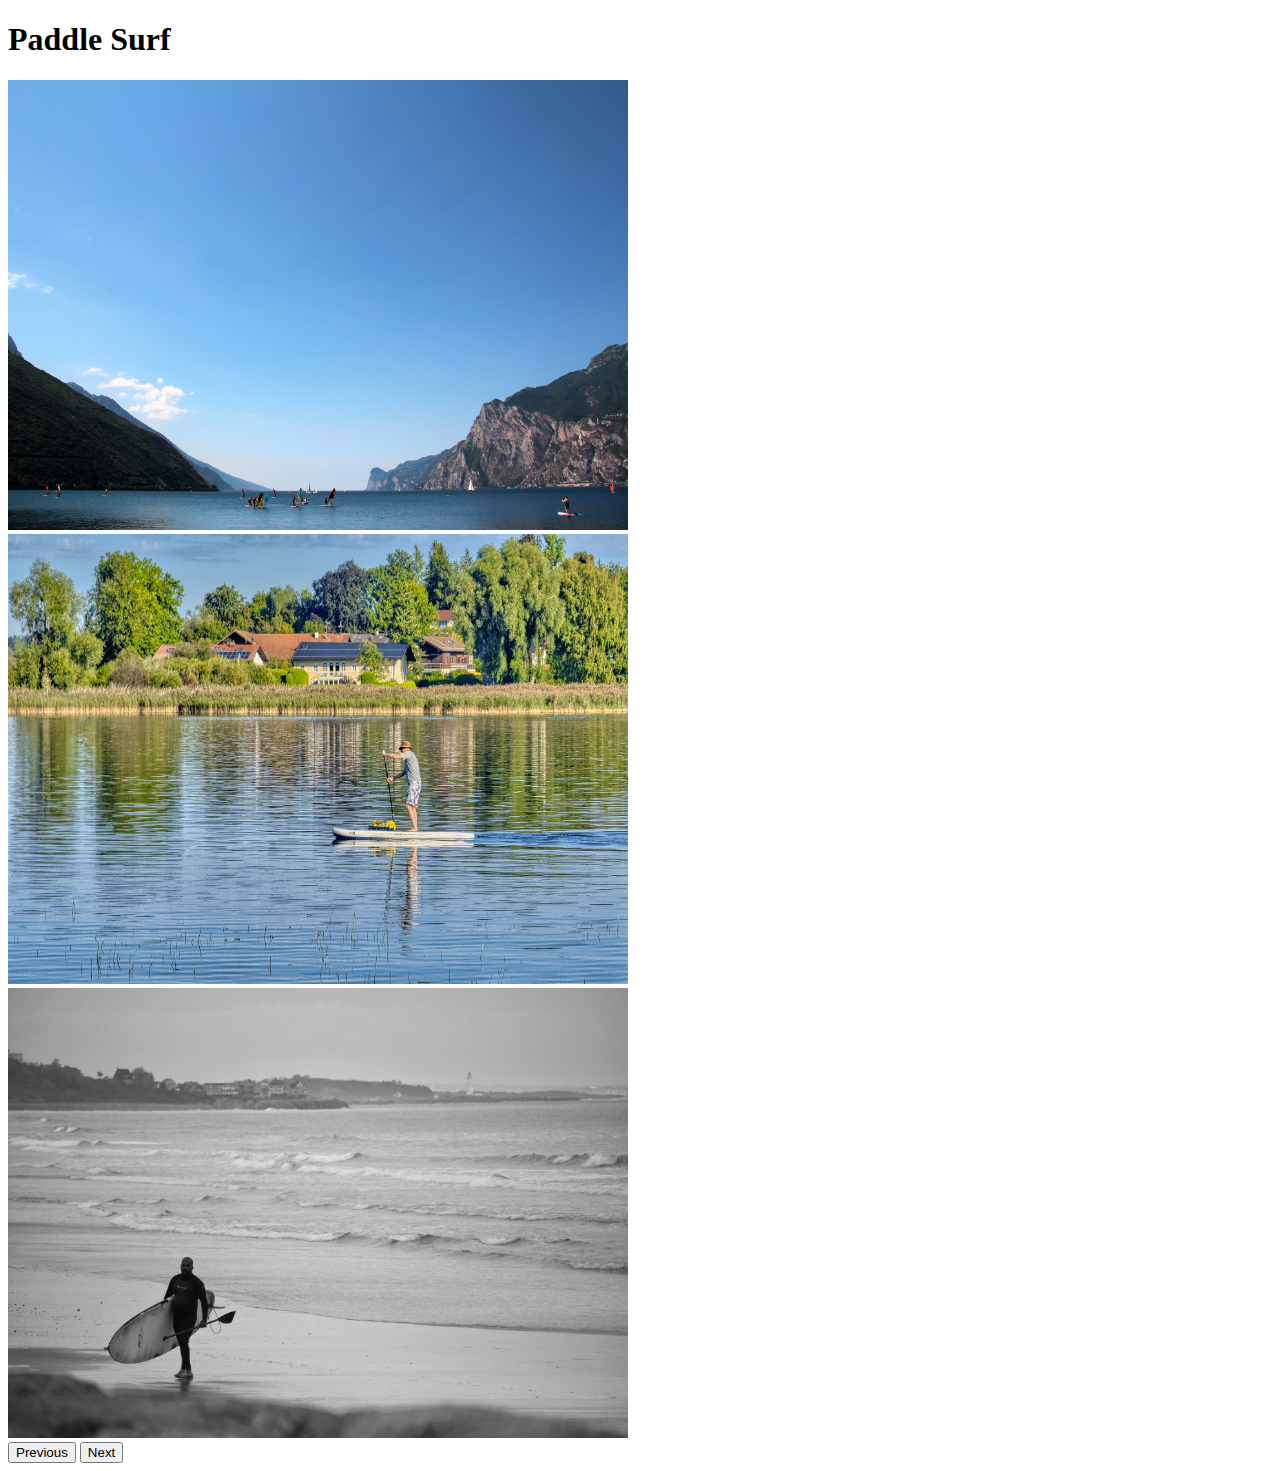
==== index.html @ dfdb258c "create index.html" ====
<!doctype html>
<html lang="en">
  <head>
    <!-- Required meta tags -->
    <meta charset="utf-8">
    <meta name="viewport" content="width=device-width, initial-scale=1">

    <!-- Bootstrap CSS -->
    <link href="https://cdn.jsdelivr.net/npm/bootstrap@5.0.0-beta2/dist/css/bootstrap.min.css" rel="stylesheet" integrity="sha384-BmbxuPwQa2lc/FVzBcNJ7UAyJxM6wuqIj61tLrc4wSX0szH/Ev+nYRRuWlolflfl" crossorigin="anonymous">

    <title>Welcome!</title>
  </head>
  <body>
    <h1>Paddle Surf</h1>
      <div class="container">
          <div class="row">
              <div class="colection12">
                <div id="carouselExampleControls" class="carousel slide" data-bs-ride="carousel">
                    <div class="carousel-inner">
                      <div class="carousel-item active">
                        <img src="./img/garda-2725340_1920.jpg" class="d-block w-100" width="620px" height="450px">
                      </div>
                      <div class="carousel-item">
                        <img src="./img/stand-paddle-5550819_1920.jpg" class="d-block w-100"width="620px" height="450px" >
                      </div>
                      <div class="carousel-item">
                        <img src="./img/surf-3456114_1920.jpg" class="d-block w-100" width="620px" height="450px">
                      </div>
                    </div>
                    <button class="carousel-control-prev" type="button" data-bs-target="#carouselExampleControls"  data-bs-slide="prev">
                      <span class="carousel-control-prev-icon" aria-hidden="true"></span>
                      <span class="visually-hidden">Previous</span>
                    </button>
                    <button class="carousel-control-next" type="button" data-bs-target="#carouselExampleControls"  data-bs-slide="next">
                      <span class="carousel-control-next-icon" aria-hidden="true"></span>
                      <span class="visually-hidden">Next</span>
                    </button>
                  </div>

              </div>
         </div>
     </div>


    <!-- Optional JavaScript; choose one of the two! -->

    <!-- Option 1: Bootstrap Bundle with Popper -->
    <script src="https://cdn.jsdelivr.net/npm/bootstrap@5.0.0-beta2/dist/js/bootstrap.bundle.min.js" integrity="sha384-b5kHyXgcpbZJO/tY9Ul7kGkf1S0CWuKcCD38l8YkeH8z8QjE0GmW1gYU5S9FOnJ0" crossorigin="anonymous"></script>

    <!-- Option 2: Separate Popper and Bootstrap JS -->
    <!--
    <script src="https://cdn.jsdelivr.net/npm/@popperjs/core@2.6.0/dist/umd/popper.min.js" integrity="sha384-KsvD1yqQ1/1+IA7gi3P0tyJcT3vR+NdBTt13hSJ2lnve8agRGXTTyNaBYmCR/Nwi" crossorigin="anonymous"></script>
    <script src="https://cdn.jsdelivr.net/npm/bootstrap@5.0.0-beta2/dist/js/bootstrap.min.js" integrity="sha384-nsg8ua9HAw1y0W1btsyWgBklPnCUAFLuTMS2G72MMONqmOymq585AcH49TLBQObG" crossorigin="anonymous"></script>
    -->
  </body>
</html>
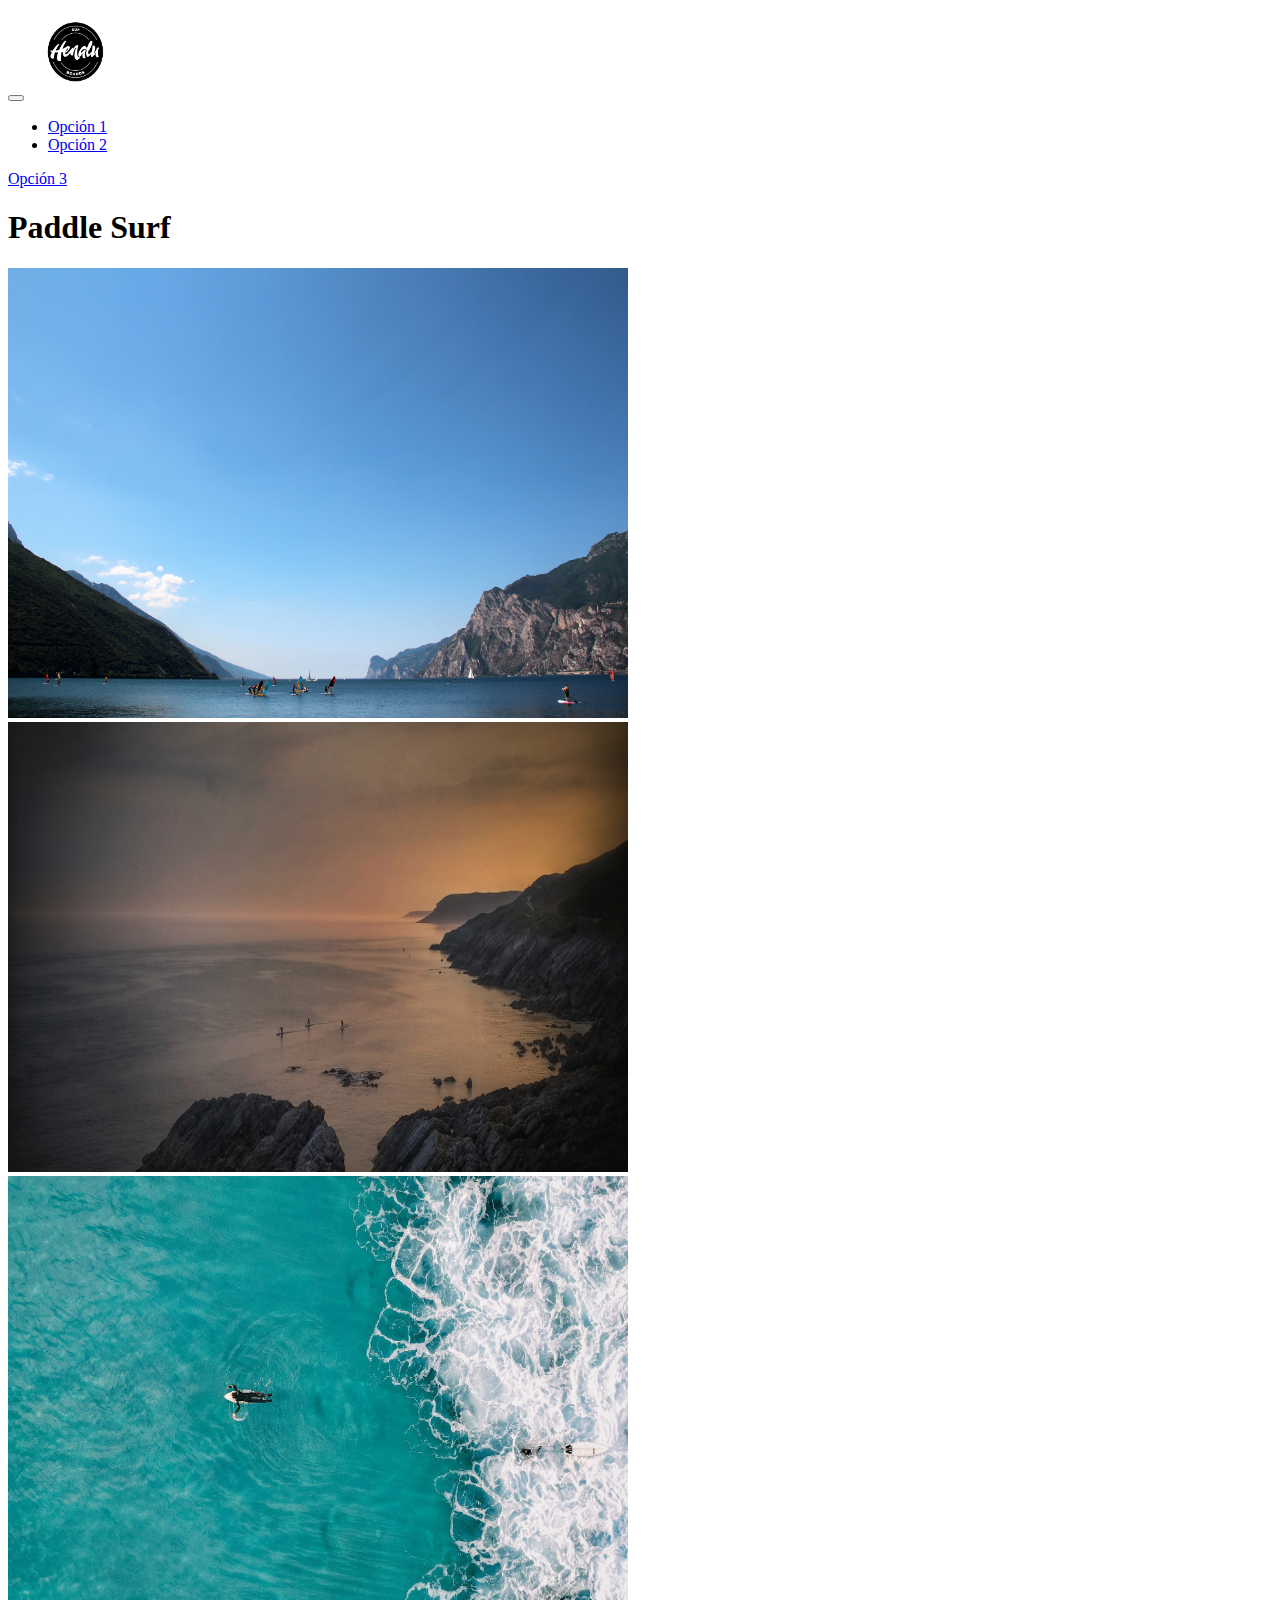
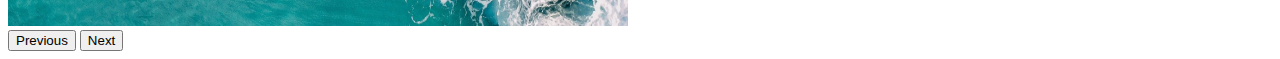
==== commit ba49cde8: "add navbar" ====
--- a/index.html
+++ b/index.html
@@ -1,56 +1,96 @@
 <!doctype html>
 <html lang="en">
-  <head>
+
+<head>
     <!-- Required meta tags -->
     <meta charset="utf-8">
     <meta name="viewport" content="width=device-width, initial-scale=1">
 
     <!-- Bootstrap CSS -->
-    <link href="https://cdn.jsdelivr.net/npm/bootstrap@5.0.0-beta2/dist/css/bootstrap.min.css" rel="stylesheet" integrity="sha384-BmbxuPwQa2lc/FVzBcNJ7UAyJxM6wuqIj61tLrc4wSX0szH/Ev+nYRRuWlolflfl" crossorigin="anonymous">
+    <link href="https://cdn.jsdelivr.net/npm/bootstrap@5.0.0-beta2/dist/css/bootstrap.min.css" rel="stylesheet"
+        integrity="sha384-BmbxuPwQa2lc/FVzBcNJ7UAyJxM6wuqIj61tLrc4wSX0szH/Ev+nYRRuWlolflfl" crossorigin="anonymous">
+     <!-- Personal CSS -->
+    <link rel="stylepersonal" href="./styleprincipal.css" integrity="sha384-Vkoo8x4CGsO3+Hhxv8T/Q5PaXtkKtu6ug5TOeNV6gBiFeWPGFN9MuhOf23Q9Ifjh" crossorigin="anonymous" >
+    <title>Welcome!</title>
+</head>
 
-    <title>Welcome!</title>
-  </head>
-  <body>
+<body>
+    <body>
+        <nav class="navbar navbar-expand-sm navbar-light bg-light">
+          <button class="navbar-toggler" type="button" data-toggle="collapse" data-target="#opciones">
+            <span class="navbar-toggler-icon"></span>
+          </button>
+          
+          <!-- logo -->
+          <a class="navbar-brand" href="#">
+            <img src="./img/HenaluLogo.png" width="96" height="90" alt="">
+          </a>
+          
+          <!-- enlaces -->
+          <div class="collapse navbar-collapse" id="opciones">   
+            <ul class="navbar-nav">
+              <li class="nav-item">
+                <a class="nav-link" href="#">Opción 1</a>
+              </li>
+              <li class="nav-item">
+                <a class="nav-link" href="#">Opción 2</a>
+              </li>
+            </ul>
+          </div>
+            <li class="nav-item">
+            <a class="nav-link" href="#">Opción 3</a>
+            </li>
+        </nav>
+        <script src="https://code.jquery.com/jquery-3.2.1.slim.min.js" integrity="sha384-KJ3o2DKtIkvYIK3UENzmM7KCkRr/rE9/Qpg6aAZGJwFDMVNA/GpGFF93hXpG5KkN" crossorigin="anonymous"></script>
+        <script src="https://cdnjs.cloudflare.com/ajax/libs/popper.js/1.12.9/umd/popper.min.js" integrity="sha384-ApNbgh9B+Y1QKtv3Rn7W3mgPxhU9K/ScQsAP7hUibX39j7fakFPskvXusvfa0b4Q" crossorigin="anonymous"></script>
+        <script src="https://maxcdn.bootstrapcdn.com/bootstrap/4.0.0/js/bootstrap.min.js" integrity="sha384-JZR6Spejh4U02d8jOt6vLEHfe/JQGiRRSQQxSfFWpi1MquVdAyjUar5+76PVCmYl" crossorigin="anonymous"></script>  
+      </body>
     <h1>Paddle Surf</h1>
-      <div class="container">
-          <div class="row">
-              <div class="colection12">
+    <div class="container">
+        <div class="row">
+            <div class="colection12">
                 <div id="carouselExampleControls" class="carousel slide" data-bs-ride="carousel">
                     <div class="carousel-inner">
-                      <div class="carousel-item active">
-                        <img src="./img/garda-2725340_1920.jpg" class="d-block w-100" width="620px" height="450px">
-                      </div>
-                      <div class="carousel-item">
-                        <img src="./img/stand-paddle-5550819_1920.jpg" class="d-block w-100"width="620px" height="450px" >
-                      </div>
-                      <div class="carousel-item">
-                        <img src="./img/surf-3456114_1920.jpg" class="d-block w-100" width="620px" height="450px">
-                      </div>
+                        <div class="carousel-item active">
+                            <img src="./img/garda-2725340_1920.jpg" class="d-block w-100" width="620px" height="450px">
+                        </div>
+                        <div class="carousel-item">
+                            <img src="./img/paddleboarding-1406288_1920.jpg" class="d-block w-100" width="620px"
+                                height="450px">
+                        </div>
+                        <div class="carousel-item">
+                            <img src="./img/blue-4145659_1920.jpg" class="d-block w-100" width="620px" height="450px">
+                        </div>
                     </div>
-                    <button class="carousel-control-prev" type="button" data-bs-target="#carouselExampleControls"  data-bs-slide="prev">
-                      <span class="carousel-control-prev-icon" aria-hidden="true"></span>
-                      <span class="visually-hidden">Previous</span>
+                    <button class="carousel-control-prev" type="button" data-bs-target="#carouselExampleControls"
+                        data-bs-slide="prev">
+                        <span class="carousel-control-prev-icon" aria-hidden="true"></span>
+                        <span class="visually-hidden">Previous</span>
                     </button>
-                    <button class="carousel-control-next" type="button" data-bs-target="#carouselExampleControls"  data-bs-slide="next">
-                      <span class="carousel-control-next-icon" aria-hidden="true"></span>
-                      <span class="visually-hidden">Next</span>
+                    <button class="carousel-control-next" type="button" data-bs-target="#carouselExampleControls"
+                        data-bs-slide="next">
+                        <span class="carousel-control-next-icon" aria-hidden="true"></span>
+                        <span class="visually-hidden">Next</span>
                     </button>
-                  </div>
+                </div>
 
-              </div>
-         </div>
-     </div>
+            </div>
+        </div>
+    </div>
 
 
     <!-- Optional JavaScript; choose one of the two! -->
 
     <!-- Option 1: Bootstrap Bundle with Popper -->
-    <script src="https://cdn.jsdelivr.net/npm/bootstrap@5.0.0-beta2/dist/js/bootstrap.bundle.min.js" integrity="sha384-b5kHyXgcpbZJO/tY9Ul7kGkf1S0CWuKcCD38l8YkeH8z8QjE0GmW1gYU5S9FOnJ0" crossorigin="anonymous"></script>
+    <script src="https://cdn.jsdelivr.net/npm/bootstrap@5.0.0-beta2/dist/js/bootstrap.bundle.min.js"
+        integrity="sha384-b5kHyXgcpbZJO/tY9Ul7kGkf1S0CWuKcCD38l8YkeH8z8QjE0GmW1gYU5S9FOnJ0"
+        crossorigin="anonymous"></script>
 
     <!-- Option 2: Separate Popper and Bootstrap JS -->
     <!--
     <script src="https://cdn.jsdelivr.net/npm/@popperjs/core@2.6.0/dist/umd/popper.min.js" integrity="sha384-KsvD1yqQ1/1+IA7gi3P0tyJcT3vR+NdBTt13hSJ2lnve8agRGXTTyNaBYmCR/Nwi" crossorigin="anonymous"></script>
     <script src="https://cdn.jsdelivr.net/npm/bootstrap@5.0.0-beta2/dist/js/bootstrap.min.js" integrity="sha384-nsg8ua9HAw1y0W1btsyWgBklPnCUAFLuTMS2G72MMONqmOymq585AcH49TLBQObG" crossorigin="anonymous"></script>
     -->
-  </body>
-</html>
+</body>
+
+</html>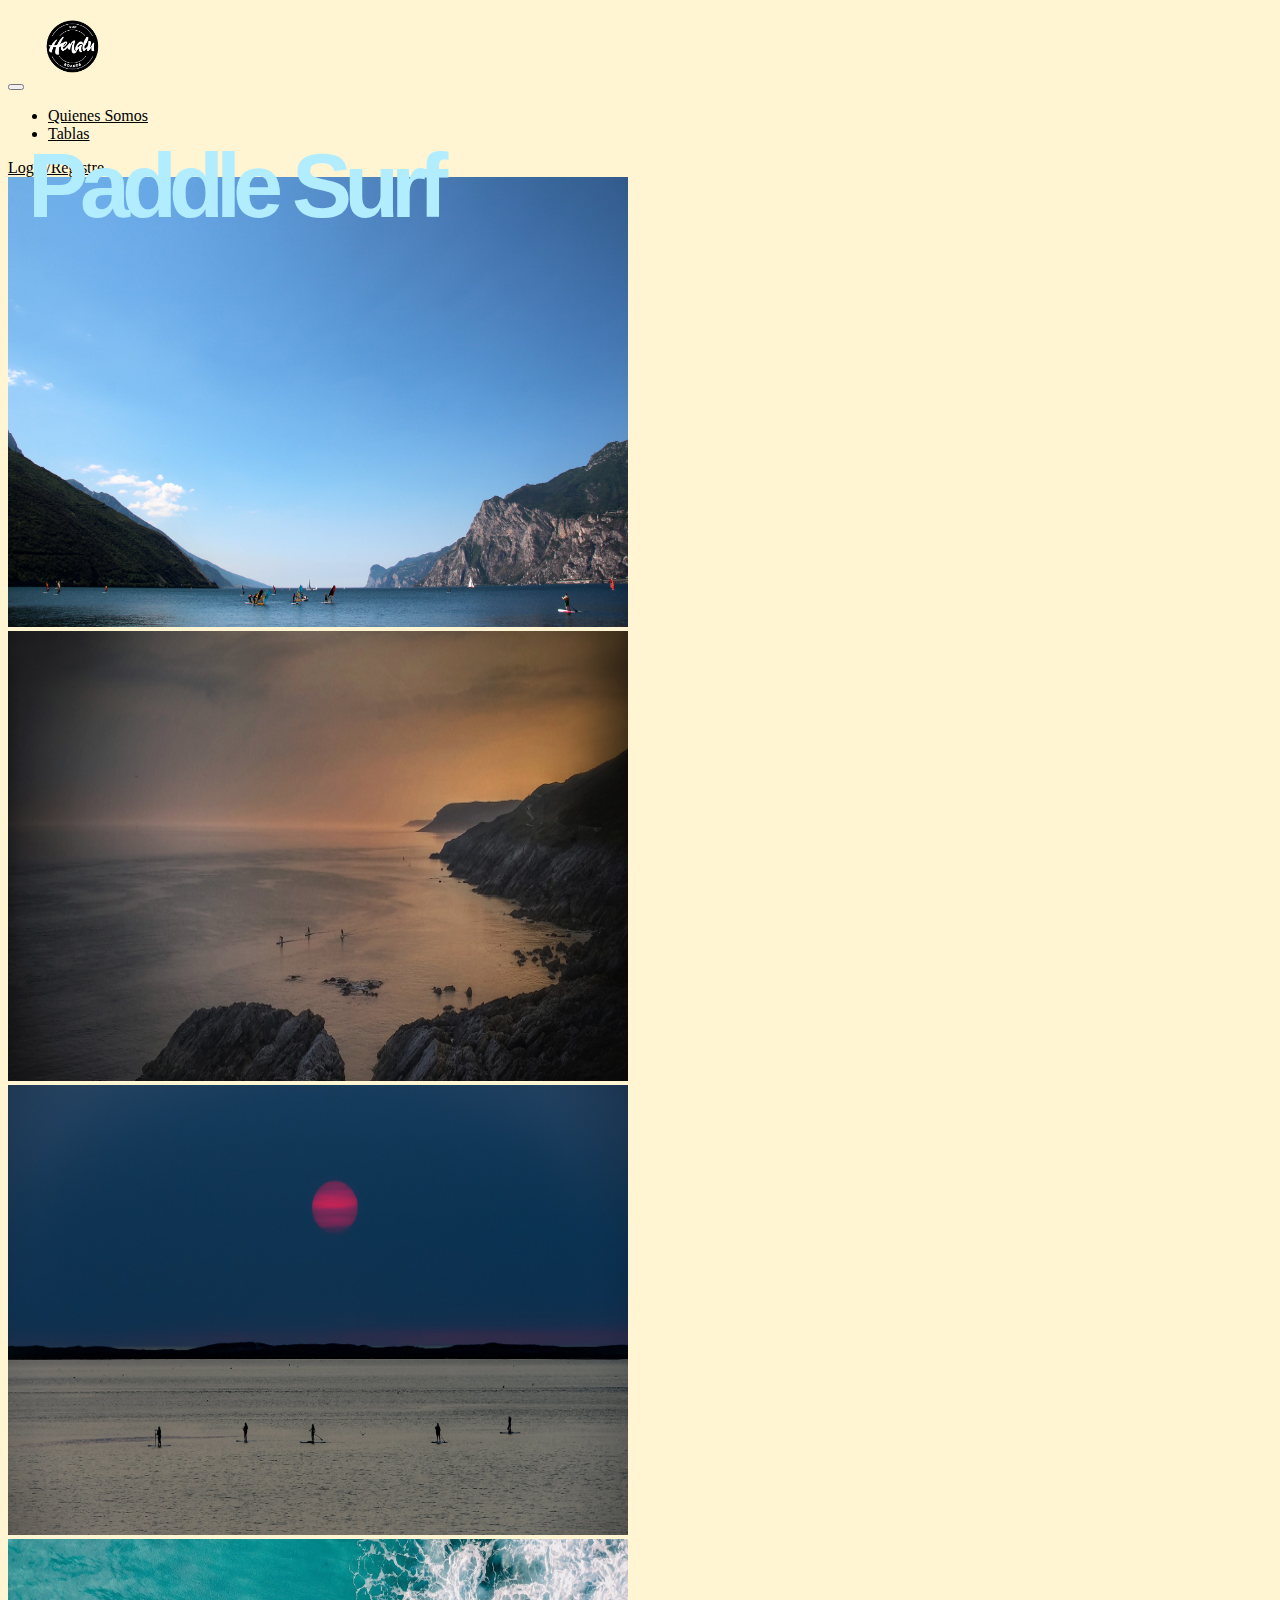
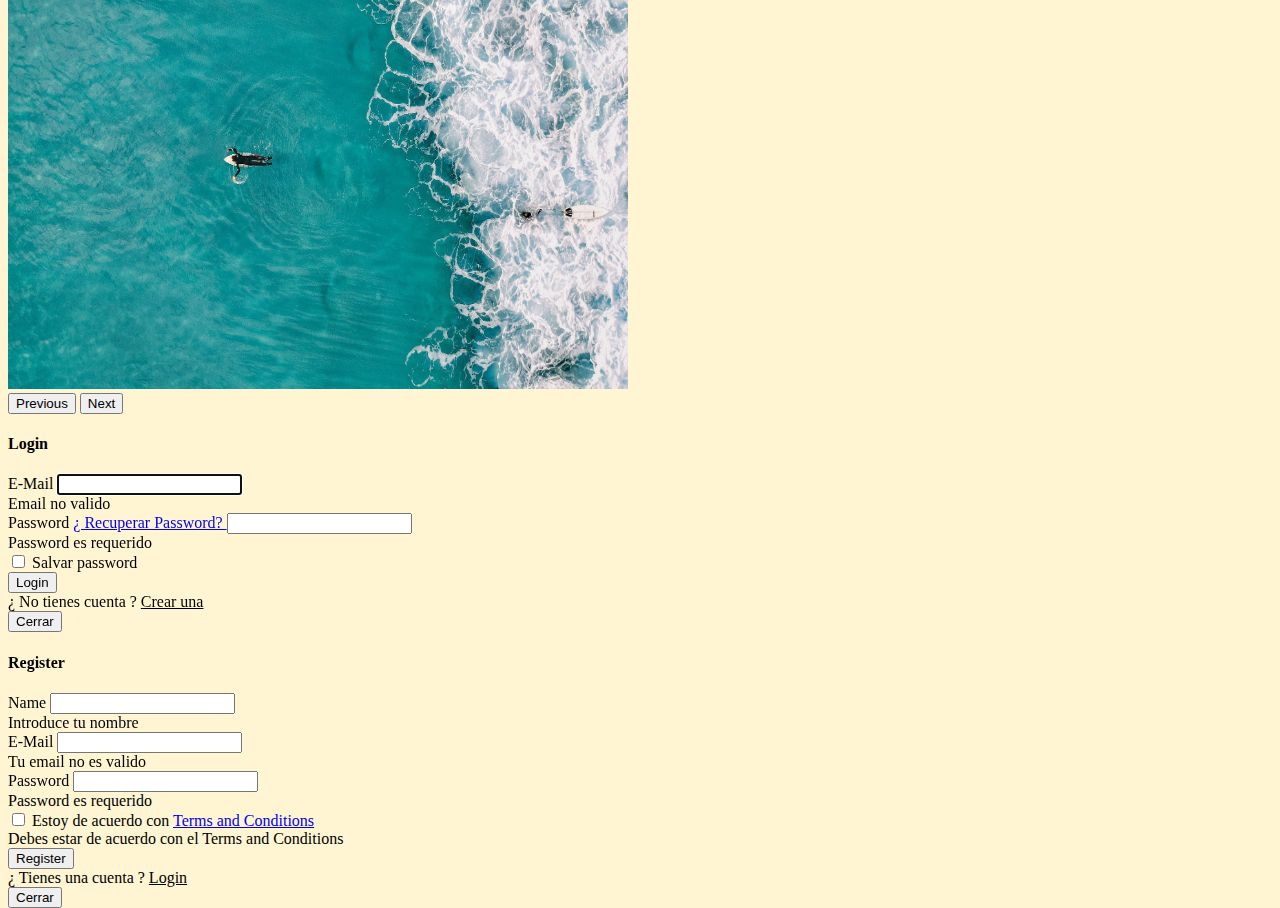
==== commit 985caa7a: "add login and register modals" ====
--- a/index.html
+++ b/index.html
@@ -2,92 +2,224 @@
 <html lang="en">
 
 <head>
-    <!-- Required meta tags -->
-    <meta charset="utf-8">
-    <meta name="viewport" content="width=device-width, initial-scale=1">
-
-    <!-- Bootstrap CSS -->
-    <link href="https://cdn.jsdelivr.net/npm/bootstrap@5.0.0-beta2/dist/css/bootstrap.min.css" rel="stylesheet"
-        integrity="sha384-BmbxuPwQa2lc/FVzBcNJ7UAyJxM6wuqIj61tLrc4wSX0szH/Ev+nYRRuWlolflfl" crossorigin="anonymous">
-     <!-- Personal CSS -->
-    <link rel="stylepersonal" href="./styleprincipal.css" integrity="sha384-Vkoo8x4CGsO3+Hhxv8T/Q5PaXtkKtu6ug5TOeNV6gBiFeWPGFN9MuhOf23Q9Ifjh" crossorigin="anonymous" >
-    <title>Welcome!</title>
+  <!-- Required meta tags -->
+  <meta charset="utf-8">
+  <meta name="viewport" content="width=device-width, initial-scale=1">
+
+  <!-- Bootstrap CSS -->
+  <link href="https://cdn.jsdelivr.net/npm/bootstrap@5.0.0-beta2/dist/css/bootstrap.min.css" rel="stylesheet"
+    integrity="sha384-BmbxuPwQa2lc/FVzBcNJ7UAyJxM6wuqIj61tLrc4wSX0szH/Ev+nYRRuWlolflfl" crossorigin="anonymous">
+  <link rel="stylesheet" href="./registre/cssloginRegistre.css">
+  <!-- Personal CSS -->
+  <link href="./styleprincipal.css" rel="stylesheet" media="screen">
+  <title>Bienvenido</title>
 </head>
 
 <body>
-    <body>
-        <nav class="navbar navbar-expand-sm navbar-light bg-light">
-          <button class="navbar-toggler" type="button" data-toggle="collapse" data-target="#opciones">
-            <span class="navbar-toggler-icon"></span>
-          </button>
-          
-          <!-- logo -->
-          <a class="navbar-brand" href="#">
-            <img src="./img/HenaluLogo.png" width="96" height="90" alt="">
-          </a>
-          
-          <!-- enlaces -->
-          <div class="collapse navbar-collapse" id="opciones">   
-            <ul class="navbar-nav">
-              <li class="nav-item">
-                <a class="nav-link" href="#">Opción 1</a>
-              </li>
-              <li class="nav-item">
-                <a class="nav-link" href="#">Opción 2</a>
-              </li>
-            </ul>
-          </div>
-            <li class="nav-item">
-            <a class="nav-link" href="#">Opción 3</a>
-            </li>
-        </nav>
-        <script src="https://code.jquery.com/jquery-3.2.1.slim.min.js" integrity="sha384-KJ3o2DKtIkvYIK3UENzmM7KCkRr/rE9/Qpg6aAZGJwFDMVNA/GpGFF93hXpG5KkN" crossorigin="anonymous"></script>
-        <script src="https://cdnjs.cloudflare.com/ajax/libs/popper.js/1.12.9/umd/popper.min.js" integrity="sha384-ApNbgh9B+Y1QKtv3Rn7W3mgPxhU9K/ScQsAP7hUibX39j7fakFPskvXusvfa0b4Q" crossorigin="anonymous"></script>
-        <script src="https://maxcdn.bootstrapcdn.com/bootstrap/4.0.0/js/bootstrap.min.js" integrity="sha384-JZR6Spejh4U02d8jOt6vLEHfe/JQGiRRSQQxSfFWpi1MquVdAyjUar5+76PVCmYl" crossorigin="anonymous"></script>  
-      </body>
-    <h1>Paddle Surf</h1>
-    <div class="container">
-        <div class="row">
-            <div class="colection12">
-                <div id="carouselExampleControls" class="carousel slide" data-bs-ride="carousel">
-                    <div class="carousel-inner">
-                        <div class="carousel-item active">
-                            <img src="./img/garda-2725340_1920.jpg" class="d-block w-100" width="620px" height="450px">
-                        </div>
-                        <div class="carousel-item">
-                            <img src="./img/paddleboarding-1406288_1920.jpg" class="d-block w-100" width="620px"
-                                height="450px">
-                        </div>
-                        <div class="carousel-item">
-                            <img src="./img/blue-4145659_1920.jpg" class="d-block w-100" width="620px" height="450px">
-                        </div>
-                    </div>
-                    <button class="carousel-control-prev" type="button" data-bs-target="#carouselExampleControls"
-                        data-bs-slide="prev">
-                        <span class="carousel-control-prev-icon" aria-hidden="true"></span>
-                        <span class="visually-hidden">Previous</span>
-                    </button>
-                    <button class="carousel-control-next" type="button" data-bs-target="#carouselExampleControls"
-                        data-bs-slide="next">
-                        <span class="carousel-control-next-icon" aria-hidden="true"></span>
-                        <span class="visually-hidden">Next</span>
-                    </button>
+  <nav class="navbar navbar-expand-sm navbar-light bg-light">
+    <button class="navbar-toggler" type="button" data-toggle="collapse" data-target="#opciones">
+      <span class="navbar-toggler-icon"></span>
+    </button>
+    <!-- logo -->
+    <a class="navbar-brand" href="#">
+      <img id=logo src="./img/HenaluLogo.png">
+    </a>
+    <!-- enlaces -->
+    <div class="collapse navbar-collapse" id="opciones">
+      <ul class="navbar-nav">
+        <li class="nav-item">
+          <a class="nav-link" href="#">Quienes Somos</a>
+        </li>
+        <li class="nav-item">
+          <a class="nav-link" href="#">Tablas</a>
+        </li>
+      </ul>
+    </div>
+    <div class="nav-item">
+      <!--- <a class="nav-link" href="registre/loginRegistre.html"target="_blank"Login>Login/Registro</a>-->
+      <a href="#" data-toggle="modal" data-target="#modal-login" class="nav-link">Login/Registre</a>
+    </div>
+  </nav>
+  <script src="https://code.jquery.com/jquery-3.2.1.slim.min.js"
+    integrity="sha384-KJ3o2DKtIkvYIK3UENzmM7KCkRr/rE9/Qpg6aAZGJwFDMVNA/GpGFF93hXpG5KkN"
+    crossorigin="anonymous"></script>
+  <script src="https://cdnjs.cloudflare.com/ajax/libs/popper.js/1.12.9/umd/popper.min.js"
+    integrity="sha384-ApNbgh9B+Y1QKtv3Rn7W3mgPxhU9K/ScQsAP7hUibX39j7fakFPskvXusvfa0b4Q"
+    crossorigin="anonymous"></script>
+  <script src="https://maxcdn.bootstrapcdn.com/bootstrap/4.0.0/js/bootstrap.min.js"
+    integrity="sha384-JZR6Spejh4U02d8jOt6vLEHfe/JQGiRRSQQxSfFWpi1MquVdAyjUar5+76PVCmYl"
+    crossorigin="anonymous"></script>
+</body>
+<h1>Paddle Surf</h1>
+<div class="container">
+  <div class="row">
+    <div class="colection12">
+      <div id="carouselExampleControls" class="carousel slide" data-bs-ride="carousel">
+        <div class="carousel-inner">
+          <div class="carousel-item active">
+            <img src="./img/garda-2725340_1920.jpg" class="d-block w-100">
+          </div>
+          <div class="carousel-item">
+            <img src="./img/paddleboarding-1406288_1920.jpg" class="d-block w-100">
+          </div>
+          <div class="carousel-item">
+            <img src="./img/sunset-3818091_1920.jpg" class="d-block w-100">
+          </div>
+          <div class="carousel-item">
+            <img src="./img/blue-4145659_1920.jpg" class="d-block w-100">
+          </div>
+        </div>
+        <button class="carousel-control-prev" type="button" data-bs-target="#carouselExampleControls"
+          data-bs-slide="prev">
+          <span class="carousel-control-prev-icon" aria-hidden="true"></span>
+          <span class="visually-hidden">Previous</span>
+        </button>
+        <button class="carousel-control-next" type="button" data-bs-target="#carouselExampleControls"
+          data-bs-slide="next">
+          <span class="carousel-control-next-icon" aria-hidden="true"></span>
+          <span class="visually-hidden">Next</span>
+        </button>
+      </div>
+    </div>
+  </div>
+</div>
+
+
+<div class="modal" role="dialog" tabindex="-1″ class=" modal fade" id="modal-login">
+  <div class="modal-dialog" role="document">
+    <div class="modal-content">
+      <div class="modal-header">
+        <h4 class="text-center modal-title">Login</h4>
+      </div>
+      <div class="modal-body">
+        <section class="h-100">
+
+
+          <form method="POST" class="my-login-validation" novalidate="">
+            <div class="form-group">
+              <label for="email">E-Mail</label>
+              <input id="email" type="email" class="form-control" name="email" value="" required autofocus>
+              <div class="invalid-feedback">
+                Email no valido
+              </div>
+            </div>
+
+            <div class="form-group">
+              <label for="password">Password
+                <a href="forgot.html" class="float-right">
+                  ¿ Recuperar Password?
+                </a>
+              </label>
+              <input id="password" type="password" class="form-control" name="password" required data-eye>
+              <div class="invalid-feedback">
+                Password es requerido
+              </div>
+            </div>
+
+            <div class="form-group">
+              <div class="custom-checkbox custom-control">
+                <input type="checkbox" name="remember" id="remember" class="custom-control-input">
+                <label for="remember" class="custom-control-label">Salvar password</label>
+              </div>
+            </div>
+
+            <div class="form-group m-0">
+              <button type="submit" class="btn btn-primary btn-block">
+                Login
+              </button>
+            </div>
+            <div class="mt-4 text-center">
+              ¿ No tienes cuenta ?
+              <a href="#" data-toggle="modal" data-target="#modal-register" class="nav-link" data-dismiss="modal">
+
+                Crear una</a>
+            </div>
+          </form>
+
+        </section>
+
+      </div>
+      <div class="modal-footer">
+        <button class="btn btn-default btn btn-primary btn-lg" type="button" data-dismiss="modal">Cerrar </button>
+      </div>
+    </div>
+  </div>
+</div>
+
+<div class="modal" role="dialog" tabindex="-1″ class=" modal fade" id="modal-register">
+  <div class="modal-dialog" role="document">
+    <div class="modal-content">
+      <div class="modal-header">
+        <h4 class="text-center modal-title">Register</h4>
+      </div>
+      <div class="modal-body">
+        <section class="h-100">
+
+
+          <form method="POST" class="my-login-validation" novalidate="">
+            <div class="form-group">
+              <label for="name">Name</label>
+              <input id="name" type="text" class="form-control" name="name" required autofocus>
+              <div class="invalid-feedback">
+                Introduce tu nombre
+              </div>
+            </div>
+
+            <div class="form-group">
+              <label for="email">E-Mail</label>
+              <input id="email" type="email" class="form-control" name="email" required>
+              <div class="invalid-feedback">
+                Tu email no es valido
+              </div>
+            </div>
+
+            <div class="form-group">
+              <label for="password">Password</label>
+              <input id="password" type="password" class="form-control" name="password" required data-eye>
+              <div class="invalid-feedback">
+                Password es requerido
+              </div>
+            </div>
+
+            <div class="form-group">
+              <div class="custom-checkbox custom-control">
+                <input type="checkbox" name="agree" id="agree" class="custom-control-input" required="">
+                <label for="agree" class="custom-control-label">Estoy de acuerdo con  <a href="#">Terms and
+                    Conditions</a></label>
+                <div class="invalid-feedback">
+                  Debes estar de acuerdo con el Terms and Conditions
                 </div>
-
-            </div>
-        </div>
-    </div>
-
-
-    <!-- Optional JavaScript; choose one of the two! -->
-
-    <!-- Option 1: Bootstrap Bundle with Popper -->
-    <script src="https://cdn.jsdelivr.net/npm/bootstrap@5.0.0-beta2/dist/js/bootstrap.bundle.min.js"
-        integrity="sha384-b5kHyXgcpbZJO/tY9Ul7kGkf1S0CWuKcCD38l8YkeH8z8QjE0GmW1gYU5S9FOnJ0"
-        crossorigin="anonymous"></script>
-
-    <!-- Option 2: Separate Popper and Bootstrap JS -->
-    <!--
+              </div>
+            </div>
+
+            <div class="form-group m-0">
+              <button type="submit" class="btn btn-primary btn-block">
+                Register
+              </button>
+            </div>
+            <div class="mt-4 text-center">
+              ¿ Tienes una cuenta ?
+              <a href="#" data-toggle="modal" data-target="#modal-login" class="nav-link" data-dismiss="modal">Login</a>
+            </div>
+          </form>
+
+        </section>
+
+      </div>
+      <div class="modal-footer">
+        <button class="btn btn-default btn btn-primary btn-lg" type="button" data-dismiss="modal">Cerrar </button>
+      </div>
+    </div>
+  </div>
+</div>
+
+
+<!-- Option 1: Bootstrap Bundle with Popper -->
+<script src="https://cdn.jsdelivr.net/npm/bootstrap@5.0.0-beta2/dist/js/bootstrap.bundle.min.js"
+  integrity="sha384-b5kHyXgcpbZJO/tY9Ul7kGkf1S0CWuKcCD38l8YkeH8z8QjE0GmW1gYU5S9FOnJ0" crossorigin="anonymous"></script>
+
+<!-- Option 2: Separate Popper and Bootstrap JS -->
+<!--
     <script src="https://cdn.jsdelivr.net/npm/@popperjs/core@2.6.0/dist/umd/popper.min.js" integrity="sha384-KsvD1yqQ1/1+IA7gi3P0tyJcT3vR+NdBTt13hSJ2lnve8agRGXTTyNaBYmCR/Nwi" crossorigin="anonymous"></script>
     <script src="https://cdn.jsdelivr.net/npm/bootstrap@5.0.0-beta2/dist/js/bootstrap.min.js" integrity="sha384-nsg8ua9HAw1y0W1btsyWgBklPnCUAFLuTMS2G72MMONqmOymq585AcH49TLBQObG" crossorigin="anonymous"></script>
     -->
--- a/registre/cssloginRegistre.css
+++ b/registre/cssloginRegistre.css
@@ -0,0 +1,86 @@
+html,body {
+	height: 100%;
+
+}
+body.my-login-page {
+	background-color: #f7f9fb;
+	font-size: 14px;
+}
+.nav-item{
+	margin-right:70px;
+	color: black;
+	text-decoration: none;
+
+	}
+
+#logo{
+	width: 90px; 
+	height: auto;
+}
+
+.my-login-page .brand {
+	width: 70px;
+	height: 90px;
+	overflow: hidden;
+	border-radius: 50%;
+	margin: 40px auto;
+	box-shadow: 0 4px 8px rgba(0,0,0,.05);
+	position: relative;
+	z-index: 1;
+}
+
+.my-login-page .brand img {
+	width: 100%;
+}
+
+.my-login-page .card-wrapper {
+	width: 400px;
+}
+
+.my-login-page .card {
+	border-color: transparent;
+	box-shadow: 0 4px 8px rgba(0,0,0,.05);
+}
+
+.my-login-page .card.fat {
+	padding: 10px;
+}
+
+.my-login-page .card .card-title {
+	margin-bottom: 30px;
+}
+
+.my-login-page .form-control {
+	border-width: 2.3px;
+}
+
+.my-login-page .form-group label {
+	width: 100%;
+}
+
+.my-login-page .btn.btn-block {
+	padding: 12px 10px;
+}
+
+.my-login-page .footer {
+	margin: 40px 0;
+	color: #888;
+	text-align: center;
+}
+
+@media screen and (max-width: 425px) {
+	.my-login-page .card-wrapper {
+		width: 90%;
+		margin: 0 auto;
+	}
+}
+
+@media screen and (max-width: 320px) {
+	.my-login-page .card.fat {
+		padding: 0;
+	}
+
+	.my-login-page .card.fat .card-body {
+		padding: 15px;
+	}
+}--- a/styleprincipal.css
+++ b/styleprincipal.css
@@ -0,0 +1,35 @@
+body{
+    background-color:rgb(255, 245, 211);
+}
+.nav-link{
+  color: black; 
+}
+h1{
+font-family: Arial, Helvetica, sans-serif;
+margin-left: 18px;
+font-size: 90px;
+font-weight: bolder;
+letter-spacing: -8px;
+position: absolute;
+top: 75px;
+left: 10px;
+z-index: 3;
+color: rgb(177, 236, 255);
+}
+
+#logo{
+	width: 90px; 
+	height: auto;
+}
+
+.container {
+    width: 100%;
+}
+
+.d-block{
+    width:620px;
+    height:450px;
+}
+.container #carouselExampleControls {
+    padding: 0;
+}
